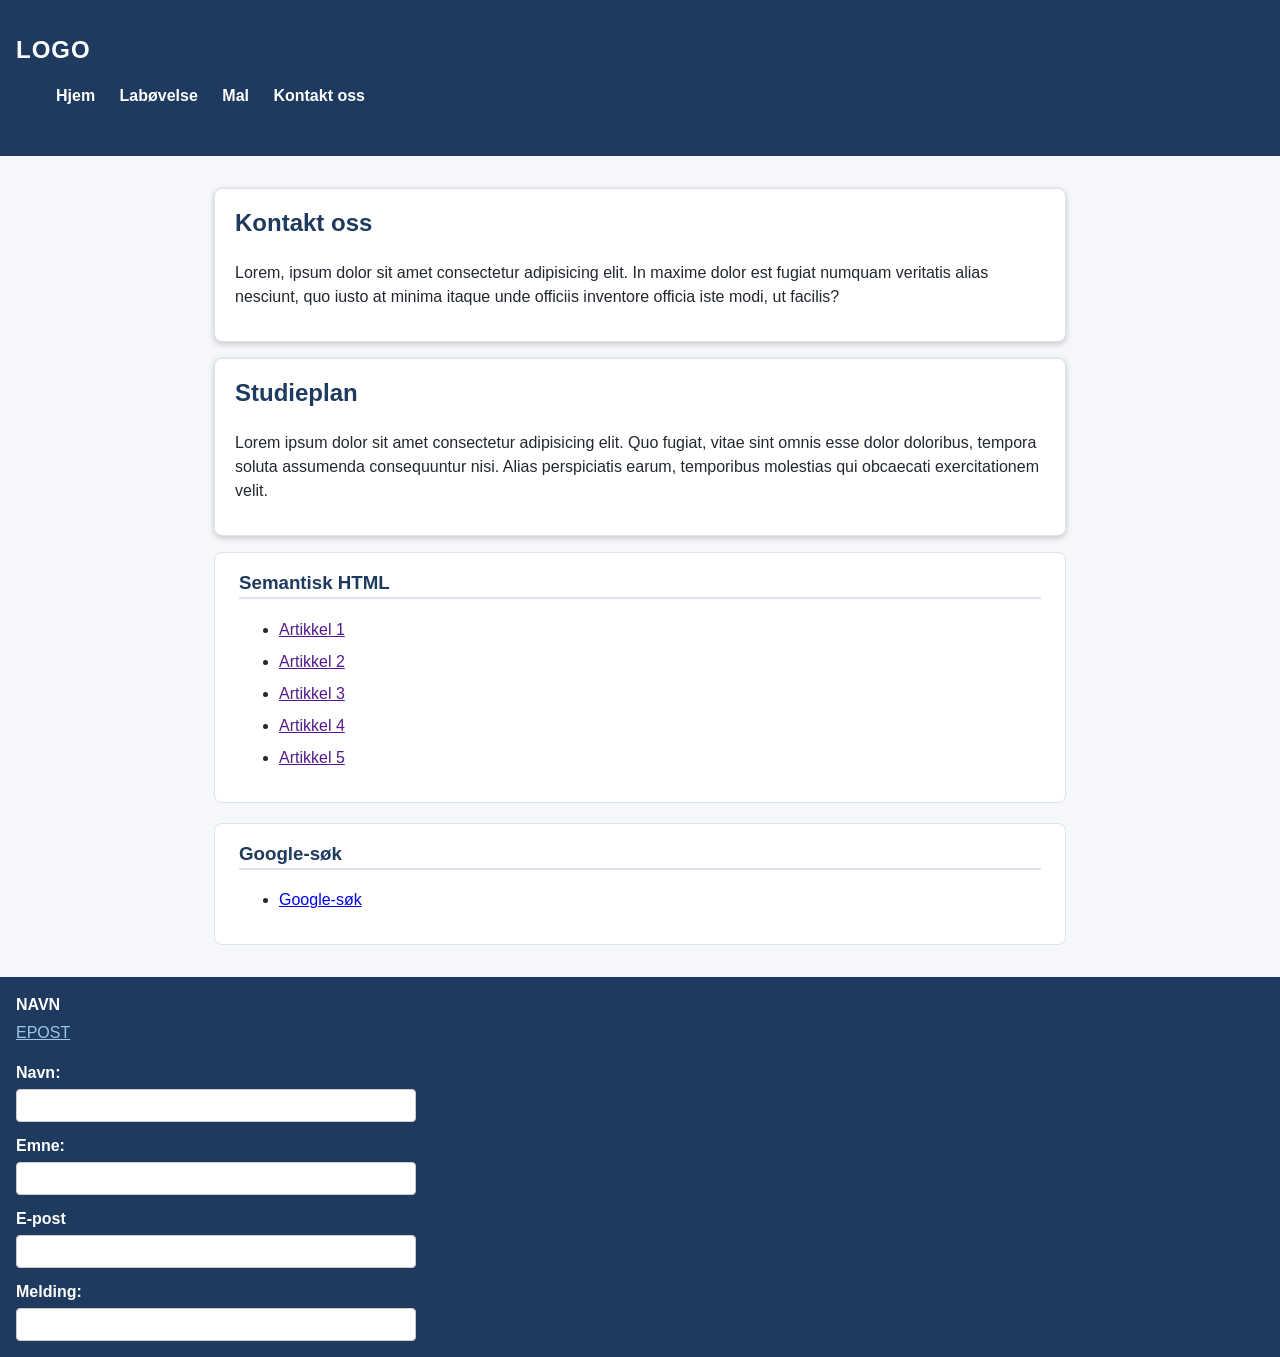
==== Code-along/Uke 38 - CSS Flexbox/index.html @ 9a2e3848 "Merge branch 'thoraho:main' into main" ====
<!doctype html>
<html lang="en">
	<head>
		<meta charset="UTF-8" />
		<meta name="viewport" content="width=device-width, initial-scale=1.0" />
		<title>Forside</title>
		<link rel="stylesheet" href="styles.css" />
	</head>
	<body>
		<header>
			<span>LOGO</span>
			<nav>
				<ul>
					<li><a href="index.html">Hjem</a></li>
					<li><a href="ovelse.html">Labøvelse</a></li>
					<li><a href="mal.html">Mal</a></li>
					<li><a href="#contact">Kontakt oss</a></li>
				</ul>
			</nav>
		</header>
		<main>
			<section>
				<article>
					<h2>Kontakt oss</h2>
					<p>
						Lorem, ipsum dolor sit amet consectetur adipisicing elit. In maxime dolor est fugiat
						numquam veritatis alias nesciunt, quo iusto at minima itaque unde officiis inventore
						officia iste modi, ut facilis?
					</p>
				</article>
				<article>
					<h2>Studieplan</h2>
					<p>
						Lorem ipsum dolor sit amet consectetur adipisicing elit. Quo fugiat, vitae sint omnis
						esse dolor doloribus, tempora soluta assumenda consequuntur nisi. Alias perspiciatis
						earum, temporibus molestias qui obcaecati exercitationem velit.
					</p>
				</article>
			</section>
			<aside>
				<section>
					<h3>Semantisk HTML</h3>
					<ul>
						<li><a href="">Artikkel 1</a></li>
						<li><a href="">Artikkel 2</a></li>
						<li><a href="">Artikkel 3</a></li>
						<li><a href="">Artikkel 4</a></li>
						<li><a href="">Artikkel 5</a></li>
					</ul>
				</section>
				<section>
					<h3>Google-søk</h3>
					<ul>
						<li>
							<a
								href="https://www.google.com/search?q=semantisk+html&rlz=1C5GCEM_enNO1215NO1215&oq=semantisk+html&gs_lcrp=EgZjaHJvbWUyBggAEEUYOTIICAEQABgWGB4yCAgCEAAYFhgeMggIAxAAGBYYHjIHCAQQABjvBTIHCAUQABjvBTIHCAYQABjvBdIBCDQyMjJqMGo3qAIAsAIA&sourceid=chrome&source=chrome.ob&ie=UTF-8"
								>Google-søk</a
							>
						</li>
					</ul>
				</section>
			</aside>
		</main>
		<footer>
			<p>NAVN</p>
			<a href="mailto:thoraho@hiof.no">EPOST</a>
			<form id="contact" action="">
				<label for="name">Navn: </label>
				<input type="text" name="name" id="name" />
				<label for="subject">Emne: </label>
				<input type="text" name="subject" id="subject" />
				<label for="email">E-post</label>
				<input type="email" name="email" id="email" />
				<label for="message">Melding: </label>
				<input type="textarea" id="message" name="message" />
			</form>
		</footer>
	</body>
</html>
---- Code-along/Uke 38 - CSS Flexbox/styles.css ----
/* Globale stilregler */

* {
	box-sizing: border-box;
}

body {
	margin: 0;
	font-family: 'Segoe UI', Arial, sans-serif;
	background-color: #f5f7fa;
	color: #222831;
	line-height: 1.5;
}

/* Header og navigasjon */

header {
	background-color: #1e3a5f;
	padding: 2rem 1rem;
	color: #ffffff;

	span {
		font-size: 1.5rem;
		font-weight: bold;
		letter-spacing: 1px;
	}

	nav {
		ul {
			list-style: none;
			li {
				display: inline-block;
				margin-right: 20px;
				a {
					color: #ffffff;
					text-decoration: none;
					font-weight: bold;
					&:hover {
						text-decoration: underline;
					}
				}
			}
		}
	}
}

/* Hovedinnhold */

main {
	max-width: 900px;
	margin: 32px auto;
	padding: 0 1.5rem;
}

article {
	background-color: #ffffff;
	border: 1px #dde3ea solid;
	border-radius: 0.5rem;
	margin-bottom: 1rem;
	padding: 1rem 20px;
	box-shadow: 0 2px 6px rgba(0, 0, 0, 0.2);

	h2 {
		margin-top: 0;
		color: #1e3a5f;
	}
}

aside {
	section {
		background-color: #ffffff;
		border: 1px solid #dde3ea;
		border-radius: 0.5rem;
		padding: 1rem 1.5rem;
		margin-bottom: 20px;
	}

	h3 {
		margin-top: 0;
		color: #1e3a5f;
		border-bottom: 2px solid #dde3ea;
	}

	li {
		margin-bottom: 0.5rem;
	}
}

/* Footer og kontaktskjema */

footer {
	background-color: #1e3a5f;
	color: #ffffff;
	padding: 1rem;
	margin-top: 2rem;

	p {
		margin: 0 0 4px;
		font-weight: bold;
	}

	a {
		color: #9fc5e8;
	}

	form {
		margin-top: 1rem;
		max-width: 400px;
	}

	label {
		display: block;
		margin-top: 12px;
		font-weight: bold;
	}

	input {
		width: 100%;
		padding: 0.5rem;
		margin-top: 4px;
		border: 1px solid #ccc;
		border-radius: 4px;
		background-color: #ffffff;
	}
}

/* Tabell */

table {
	width: 100%;
	background-color: #ffffff;
	box-shadow: 0 2px 6px rgba(0, 0, 0, 0.2);
}

th,
td {
	padding: 0.5rem 1rem;
	text-align: left;
	border-bottom: 1px solid #dde3ea;
}

tbody tr:nth-child(even) {
	background-color: #f5f7fa;
}
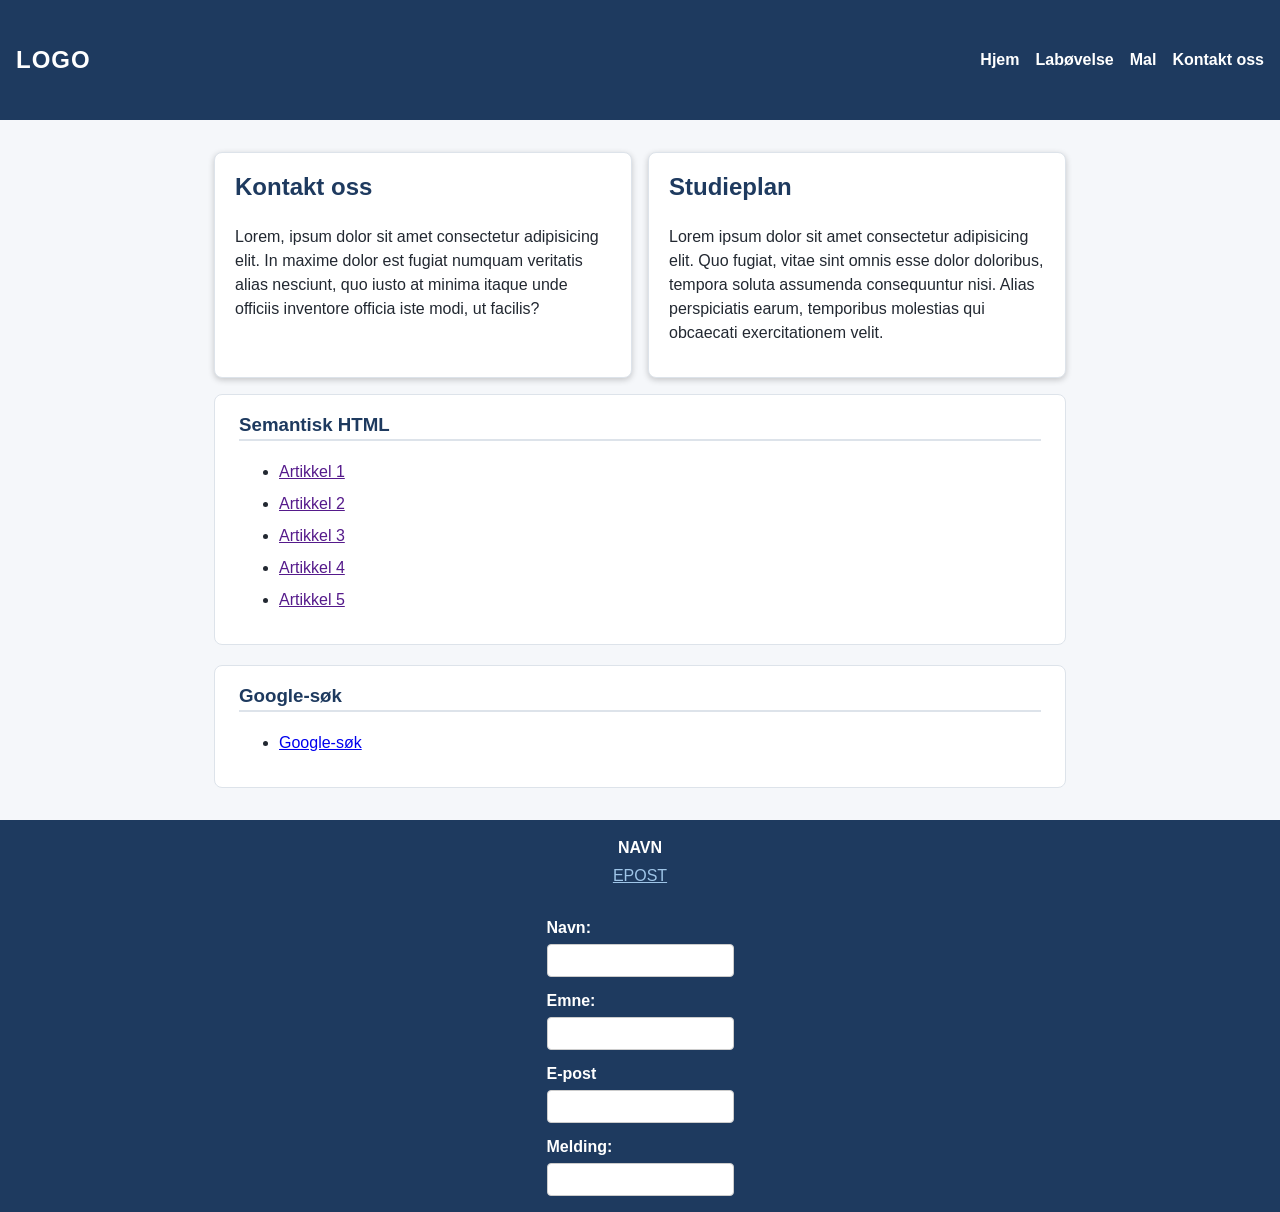
==== commit f91e62cf: "Merge branch 'thoraho:main' into main" ====
--- a/Code-along/Uke 38 - CSS Flexbox/index.html
+++ b/Code-along/Uke 38 - CSS Flexbox/index.html
@@ -19,7 +19,7 @@
 			</nav>
 		</header>
 		<main>
-			<section>
+			<section class="hovedinnhold">
 				<article>
 					<h2>Kontakt oss</h2>
 					<p>
--- a/Code-along/Uke 38 - CSS Flexbox/styles.css
+++ b/Code-along/Uke 38 - CSS Flexbox/styles.css
@@ -6,7 +6,7 @@
 
 body {
 	margin: 0;
-	font-family: 'Segoe UI', Arial, sans-serif;
+	font-family: "Segoe UI", Arial, sans-serif;
 	background-color: #f5f7fa;
 	color: #222831;
 	line-height: 1.5;
@@ -19,6 +19,10 @@
 	padding: 2rem 1rem;
 	color: #ffffff;
 
+	display: flex;
+	justify-content: space-between;
+	align-items: center;
+
 	span {
 		font-size: 1.5rem;
 		font-weight: bold;
@@ -28,9 +32,9 @@
 	nav {
 		ul {
 			list-style: none;
+			display: flex;
+			gap: 1rem;
 			li {
-				display: inline-block;
-				margin-right: 20px;
 				a {
 					color: #ffffff;
 					text-decoration: none;
@@ -50,13 +54,23 @@
 	max-width: 900px;
 	margin: 32px auto;
 	padding: 0 1.5rem;
+
+	.hovedinnhold {
+		display: flex;
+		flex-wrap: wrap;
+		gap: 1rem;
+		margin-bottom: 1rem;
+	}
 }
 
 article {
+	flex-grow: 1;
+	flex-shrink: 1;
+	flex-basis: 250px;
+
 	background-color: #ffffff;
 	border: 1px #dde3ea solid;
 	border-radius: 0.5rem;
-	margin-bottom: 1rem;
 	padding: 1rem 20px;
 	box-shadow: 0 2px 6px rgba(0, 0, 0, 0.2);
 
@@ -93,6 +107,10 @@
 	color: #ffffff;
 	padding: 1rem;
 	margin-top: 2rem;
+
+	display: flex;
+	flex-direction: column;
+	align-items: center;
 
 	p {
 		margin: 0 0 4px;
